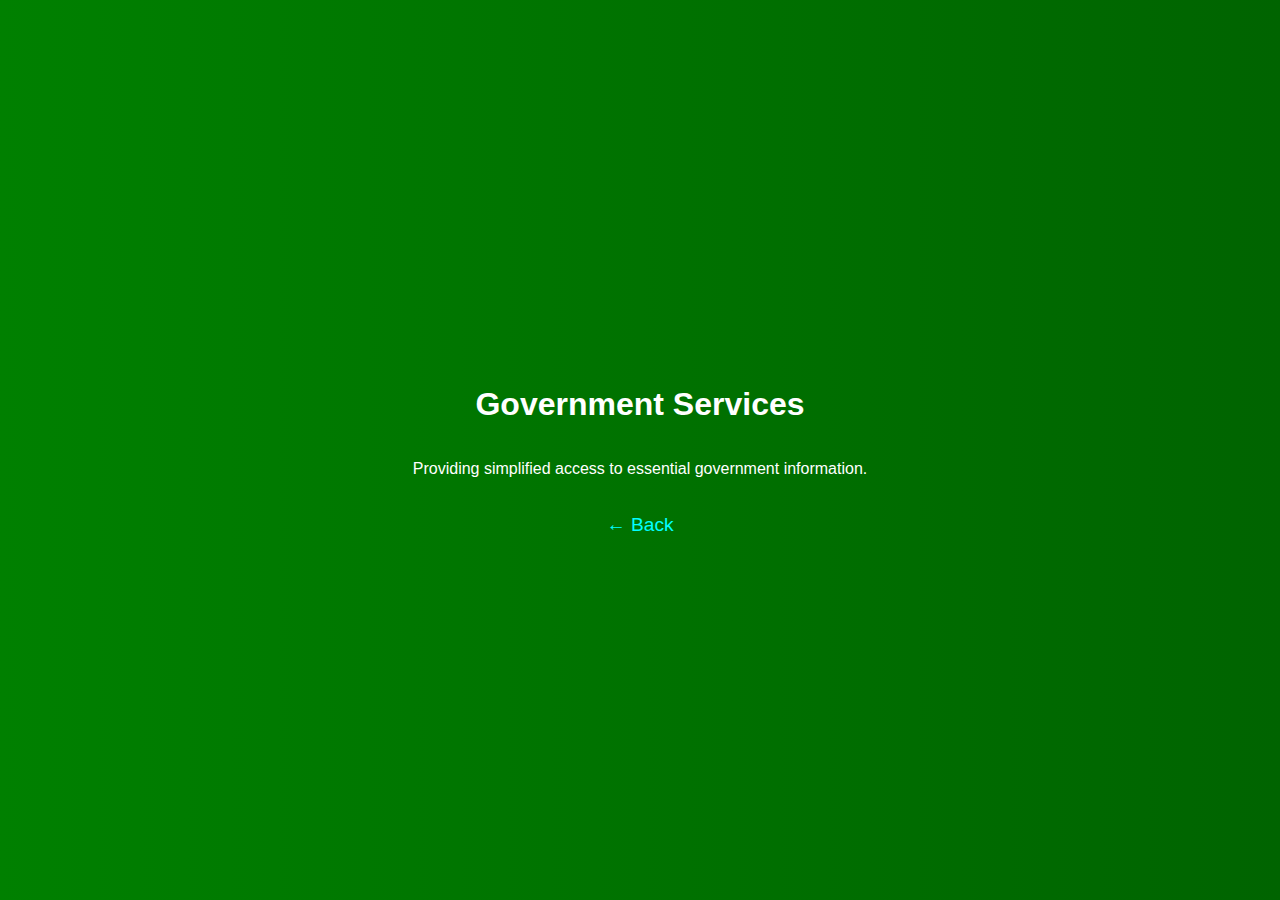
==== gov.html @ 76c25435 "Add files via upload" ====
<!DOCTYPE html>
<html lang="en">
<head>
    <meta charset="UTF-8">
    <meta name="viewport" content="width=device-width, initial-scale=1.0">
    <title>Gov Page</title>
    <link rel="stylesheet" href="styles.css">
</head>
<body>
    <div class="container gov-page">
        <h1>Government Services</h1>
        <p>Providing simplified access to essential government information.</p>
        <a href="index.html" class="back">← Back</a>
    </div>
</body>
</html>
---- styles.css ----
body {
    font-family: Arial, sans-serif;
    text-align: center;
    margin: 0;
    padding: 0;
    background: #111;
    color: white;
}

.container {
    display: flex;
    flex-direction: column;
    align-items: center;
    justify-content: center;
    height: 100vh;
}

h1 { font-size: 2em; }

.circle-container {
    display: flex;
    gap: 20px;
    margin-top: 20px;
}

.circle {
    width: 120px;
    height: 120px;
    display: flex;
    align-items: center;
    justify-content: center;
    border-radius: 50%;
    font-size: 1.2em;
    text-decoration: none;
    color: white;
    transition: transform 0.3s, box-shadow 0.3s;
}

.gov { background: green; }
.law { background: gold; }
.health { background: red; }

.circle:hover {
    transform: scale(1.1);
    box-shadow: 0 0 20px rgba(255, 255, 255, 0.6);
}

.back {
    display: block;
    margin-top: 20px;
    color: cyan;
    text-decoration: none;
    font-size: 1.2em;
}

.gov-page { background: linear-gradient(to right, green, darkgreen); }
.law-page { background: linear-gradient(to right, gold, darkgoldenrod); }
.health-page { background: linear-gradient(to right, red, darkred); }
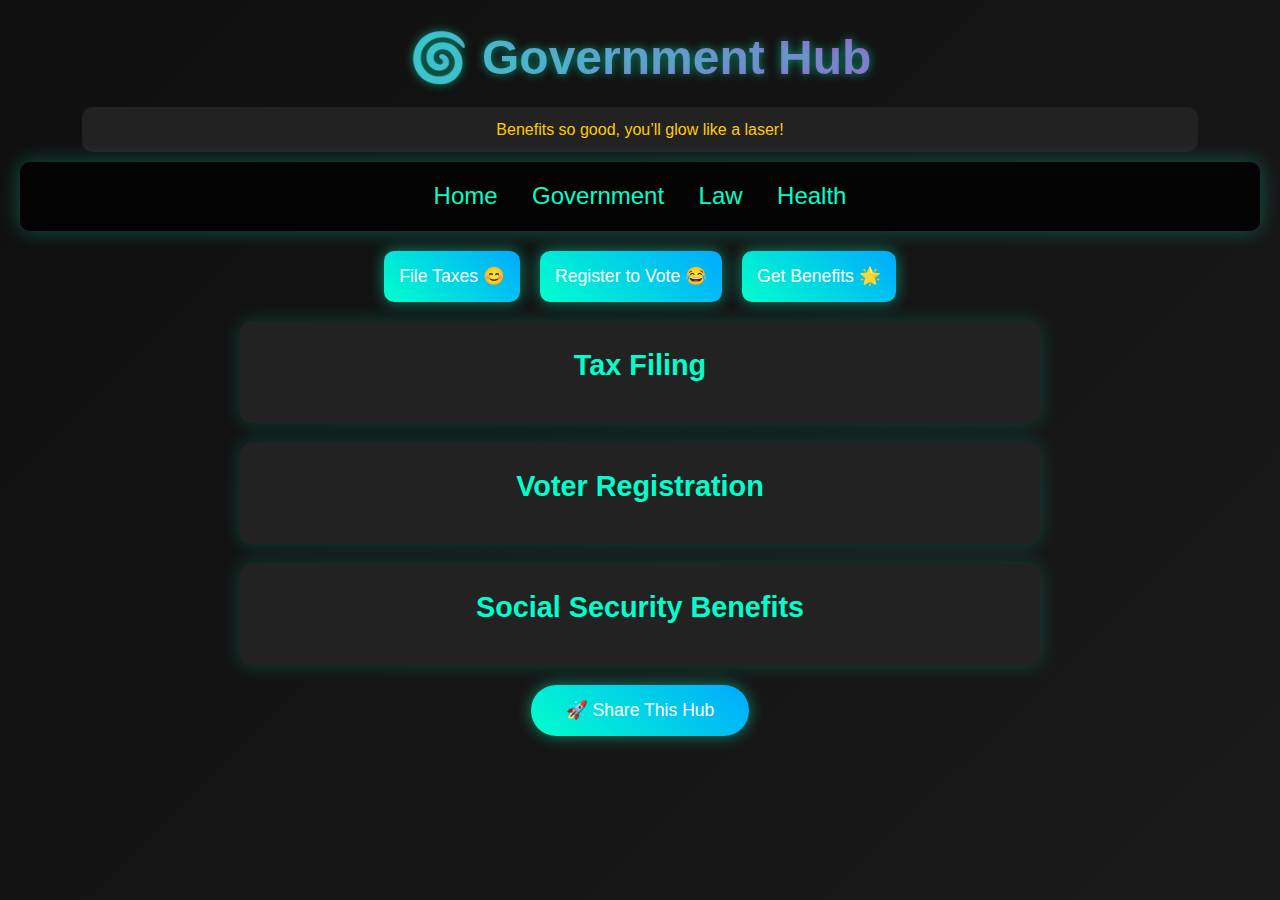
==== commit 103c1599: "Update gov.html" ====
--- a/gov.html
+++ b/gov.html
@@ -3,14 +3,267 @@
 <head>
     <meta charset="UTF-8">
     <meta name="viewport" content="width=device-width, initial-scale=1.0">
-    <title>Gov Page</title>
-    <link rel="stylesheet" href="styles.css">
+    <meta name="description" content="GovLawHealth Portal—Government Hub: Fast, fun, and problem-solving in 3 clicks!">
+    <meta name="keywords" content="government services, taxes, voting, fast, fun">
+    <meta name="author" content="GovLawHealth Team">
+    <meta name="robots" content="index, follow">
+    <meta name="theme-color" content="#00ffcc">
+    <title>🌀 Government Hub | GovLawHealth</title>
+    <meta property="og:title" content="Government Hub | GovLawHealth">
+    <meta property="og:description" content="Solve gov issues fast with a smile—your laser-modern portal!">
+    <meta property="og:url" content="https://webswiftseo.github.io/GovLawHealth-Portal/government.html">
+    <meta property="og:type" content="website">
+    <link rel="icon" href="data:image/svg+xml,<svg xmlns='http://www.w3.org/2000/svg' viewBox='0 0 100 100'><circle cx='50' cy='50' r='40' fill='%2300ffcc'/></svg>">
+    <link rel="manifest" href="/manifest.json">
+    <link rel="stylesheet" href="https://cdnjs.cloudflare.com/ajax/libs/font-awesome/6.5.2/css/all.min.css" integrity="sha512-SnH5WK+bZxgPHs44uWIX+LLJAJ9/2PkPKZ5QiAj6Ta86w+fsb2TkcmfRyVX3pBnMFcV7oQPJkl9QevSCWr3W6A==" crossorigin="anonymous" referrerpolicy="no-referrer" />
+    <style>
+        * { margin: 0; padding: 0; box-sizing: border-box; }
+        body {
+            background: linear-gradient(135deg, #0f0f0f, #1a1a1a);
+            color: #fff;
+            font-family: 'Arial', sans-serif;
+            line-height: 1.6;
+            text-align: center;
+            min-height: 100vh;
+            overflow-x: hidden;
+            padding: 20px;
+        }
+        h1 {
+            font-size: 2rem;
+            background: linear-gradient(90deg, #00ffcc, #ff00cc);
+            -webkit-background-clip: text;
+            color: transparent;
+            margin-bottom: 10px;
+            text-shadow: 0 0 10px rgba(0, 255, 204, 0.5);
+        }
+        #joke {
+            font-size: 1rem;
+            color: #ffcc00;
+            background: #222;
+            padding: 10px;
+            border-radius: 10px;
+            margin: 10px auto;
+            max-width: 90%;
+            animation: fadeIn 2s;
+        }
+        @keyframes fadeIn { 0% { opacity: 0; } 100% { opacity: 1; } }
+        nav {
+            background: rgba(0, 0, 0, 0.8);
+            padding: 15px;
+            border-radius: 10px;
+            box-shadow: 0 0 20px rgba(0, 255, 204, 0.3);
+            margin-bottom: 20px;
+        }
+        nav a {
+            color: #00ffcc;
+            text-decoration: none;
+            font-size: 1.2rem;
+            margin: 0 15px;
+            transition: all 0.3s ease;
+        }
+        nav a:hover { color: #ff00cc; text-shadow: 0 0 15px #ff00cc; }
+        .quick-solve {
+            display: flex;
+            flex-wrap: wrap;
+            justify-content: center;
+            gap: 20px;
+            margin: 20px 0;
+        }
+        .solve-btn {
+            background: linear-gradient(45deg, #00ffcc, #00aaff);
+            border: none;
+            padding: 15px;
+            font-size: 1.1rem;
+            border-radius: 10px;
+            color: #fff;
+            cursor: pointer;
+            box-shadow: 0 0 15px rgba(0, 255, 204, 0.5);
+            transition: all 0.3s ease;
+            width: 100%;
+            max-width: 250px;
+        }
+        .solve-btn:hover {
+            background: linear-gradient(45deg, #ff00cc, #00ccff);
+            box-shadow: 0 0 25px rgba(255, 0, 204, 0.7);
+        }
+        .section {
+            margin: 20px auto;
+            width: 90%;
+            max-width: 800px;
+            background: #222;
+            padding: 20px;
+            border-radius: 10px;
+            box-shadow: 0 0 20px rgba(0, 255, 204, 0.2);
+        }
+        .section h2 {
+            font-size: 1.5rem;
+            color: #00ffcc;
+            margin-bottom: 15px;
+            cursor: pointer;
+            transition: color 0.3s ease;
+        }
+        .section h2:hover { color: #ff00cc; }
+        .content {
+            display: none;
+            font-size: 1rem;
+            color: #ccc;
+            background: #333;
+            padding: 15px;
+            border-radius: 5px;
+            transition: all 0.5s ease;
+        }
+        .content.active { display: block; }
+        .smiley { font-size: 2rem; margin: 10px 0; animation: bounce 1s infinite; }
+        @keyframes bounce { 50% { transform: translateY(-10px); } }
+        .laser-btn {
+            background: linear-gradient(45deg, #00ffcc, #00aaff);
+            border: none;
+            padding: 12px 25px;
+            font-size: 1.1rem;
+            border-radius: 25px;
+            color: #fff;
+            cursor: pointer;
+            box-shadow: 0 0 15px rgba(0, 255, 204, 0.5);
+            transition: all 0.3s ease;
+            margin: 10px auto;
+            display: block;
+            width: 100%;
+            max-width: 300px;
+        }
+        .laser-btn:hover {
+            background: linear-gradient(45deg, #ff00cc, #00ccff);
+            box-shadow: 0 0 25px rgba(255, 0, 204, 0.7);
+        }
+        #status { font-size: 0.9rem; color: #00ffcc; margin: 10px 0; }
+        @media (min-width: 600px) {
+            h1 { font-size: 3rem; }
+            nav a { font-size: 1.5rem; }
+            .solve-btn { width: auto; }
+            .section h2 { font-size: 1.8rem; }
+            .laser-btn { width: auto; padding: 15px 35px; }
+        }
+    </style>
 </head>
 <body>
-    <div class="container gov-page">
-        <h1>Government Services</h1>
-        <p>Providing simplified access to essential government information.</p>
-        <a href="index.html" class="back">← Back</a>
-    </div>
+    <h1>🌀 Government Hub</h1>
+    <div id="joke"></div>
+    <nav>
+        <a href="/GovLawHealth-Portal/index.html">Home</a>
+        <a href="#government">Government</a>
+        <a href="/GovLawHealth-Portal/law.html">Law</a>
+        <a href="/GovLawHealth-Portal/health.html">Health</a>
+    </nav>
+
+    <div class="quick-solve">
+        <button class="solve-btn" onclick="solveProblem('taxes')">File Taxes 😊</button>
+        <button class="solve-btn" onclick="solveProblem('voting')">Register to Vote 😂</button>
+        <button class="solve-btn" onclick="solveProblem('benefits')">Get Benefits 🌟</button>
+    </div>
+
+    <div class="section" id="taxes">
+        <h2 onclick="toggleContent('taxes-content')">Tax Filing</h2>
+        <div id="taxes-content" class="content">
+            <p>File your taxes in 3 clicks—easy peasy!</p>
+            <ul>
+                <li><a href="https://irs.gov">File Online</a></li>
+                <li>Check Refund Status</li>
+                <li>Tax Help Chat</li>
+            </ul>
+            <div class="smiley">😊</div>
+        </div>
+    </div>
+
+    <div class="section" id="voting">
+        <h2 onclick="toggleContent('voting-content')">Voter Registration</h2>
+        <div id="voting-content" class="content">
+            <p>Vote like a boss—registered in no time!</p>
+            <ul>
+                <li><a href="https://vote.gov">Register Now</a></li>
+                <li>Find Polling Place</li>
+                <li>Voting FAQs</li>
+            </ul>
+            <div class="smiley">😂</div>
+        </div>
+    </div>
+
+    <div class="section" id="benefits">
+        <h2 onclick="toggleContent('benefits-content')">Social Security Benefits</h2>
+        <div id="benefits-content" class="content">
+            <p>Get your benefits—shine bright!</p>
+            <ul>
+                <li><a href="https://ssa.gov">Apply Online</a></li>
+                <li>Track Application</li>
+                <li>Support Hotline</li>
+            </ul>
+            <div class="smiley">🌟</div>
+        </div>
+    </div>
+
+    <button class="laser-btn" id="shareBtn">🚀 Share This Hub</button>
+    <div id="status"></div>
+
+    <script>
+        // Random Jokes
+        const jokes = [
+            "Taxes? More like snacks for the gov—pay up and smile!",
+            "Voting’s easy—harder to pick a Netflix show!",
+            "Benefits so good, you’ll glow like a laser!"
+        ];
+        const jokeDiv = document.getElementById('joke');
+        jokeDiv.textContent = jokes[Math.floor(Math.random() * jokes.length)];
+
+        // Toggle Expanding Text Boxes
+        function toggleContent(id) {
+            const content = document.getElementById(id);
+            content.classList.toggle('active');
+        }
+
+        // Quick Problem Solving
+        function solveProblem(type) {
+            const status = document.getElementById('status');
+            if (type === 'taxes') {
+                document.getElementById('taxes-content').classList.add('active');
+                status.textContent = '✅ Taxes filed—smile, you’re done!';
+            } else if (type === 'voting') {
+                document.getElementById('voting-content').classList.add('active');
+                status.textContent = '😂 You’re a voter—laugh it up!';
+            } else if (type === 'benefits') {
+                document.getElementById('benefits-content').classList.add('active');
+                status.textContent = '🌟 Benefits secured—shine on!';
+            }
+            setTimeout(() => status.textContent = '', 3000);
+        }
+
+        // PWA Service Worker
+        if ('serviceWorker' in navigator) {
+            window.addEventListener('load', () => {
+                navigator.serviceWorker.register('/sw.js')
+                    .then(reg => console.log('SW registered'))
+                    .catch(err => console.log('SW failed:', err));
+            });
+        }
+
+        // Share Functionality
+        const shareBtn = document.getElementById('shareBtn');
+        const status = document.getElementById('status');
+        shareBtn.addEventListener('click', async () => {
+            const shareData = {
+                title: 'Government Hub | GovLawHealth',
+                text: '🌀 Solve gov woes fast with a laugh—check this out!',
+                url: window.location.href
+            };
+            if (navigator.share) {
+                try {
+                    await navigator.share(shareData);
+                    status.textContent = '✅ Shared the gov vibes!';
+                } catch (err) {
+                    status.textContent = '❌ Share canceled.';
+                }
+            } else {
+                status.textContent = '⚠️ Sharing not supported.';
+            }
+            setTimeout(() => status.textContent = '', 3000);
+        });
+    </script>
 </body>
-</html>+</html>
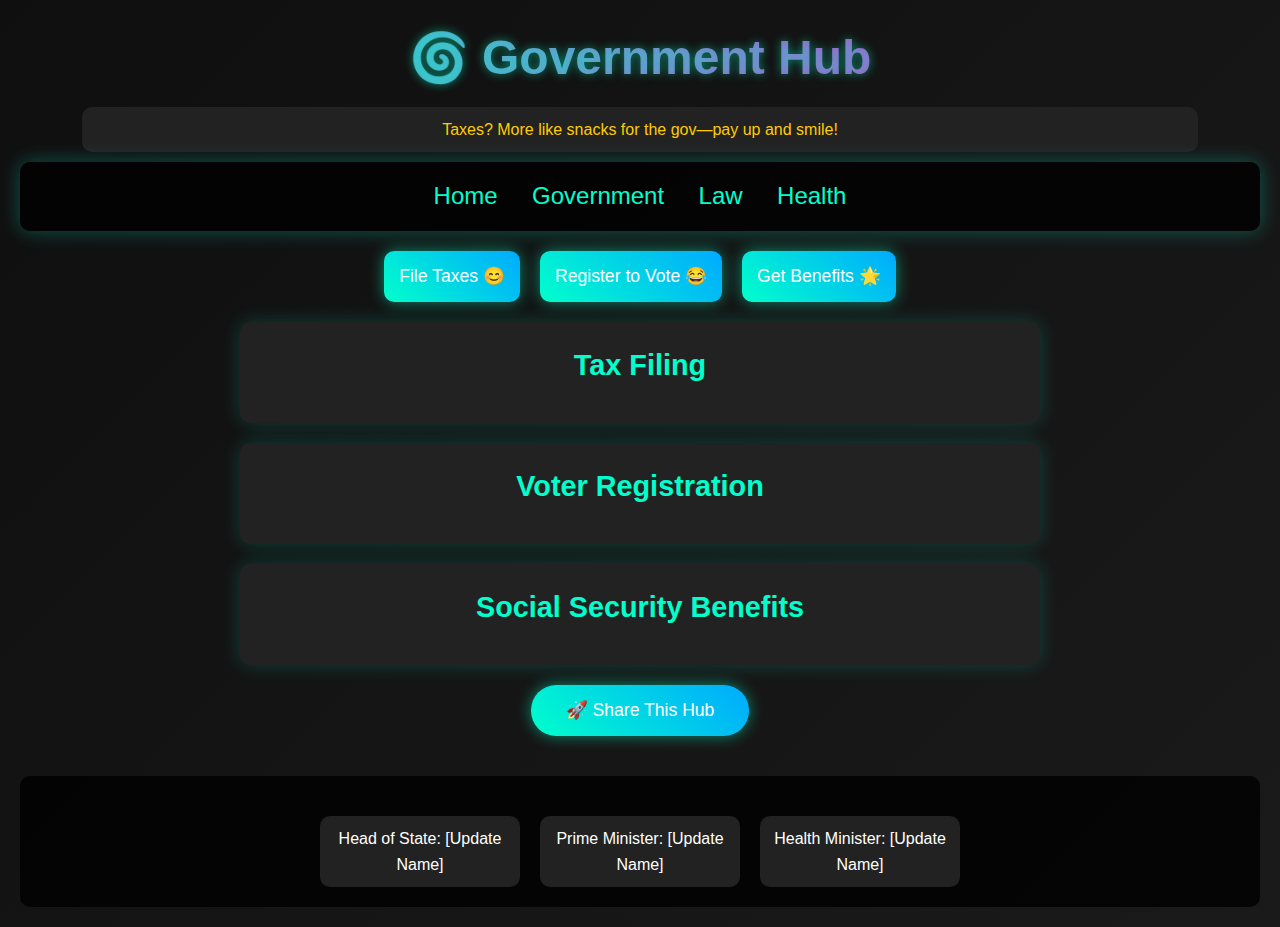
==== commit 08c3b411: "Update gov.html" ====
--- a/gov.html
+++ b/gov.html
@@ -11,7 +11,7 @@
     <title>🌀 Government Hub | GovLawHealth</title>
     <meta property="og:title" content="Government Hub | GovLawHealth">
     <meta property="og:description" content="Solve gov issues fast with a smile—your laser-modern portal!">
-    <meta property="og:url" content="https://webswiftseo.github.io/GovLawHealth-Portal/government.html">
+    <meta property="og:url" content="https://webswiftseo.github.io/GovLawHealth-Portal/gov.html">
     <meta property="og:type" content="website">
     <link rel="icon" href="data:image/svg+xml,<svg xmlns='http://www.w3.org/2000/svg' viewBox='0 0 100 100'><circle cx='50' cy='50' r='40' fill='%2300ffcc'/></svg>">
     <link rel="manifest" href="/manifest.json">
@@ -135,12 +135,52 @@
             box-shadow: 0 0 25px rgba(255, 0, 204, 0.7);
         }
         #status { font-size: 0.9rem; color: #00ffcc; margin: 10px 0; }
+        footer {
+            margin-top: 40px;
+            padding: 20px;
+            background: rgba(0, 0, 0, 0.8);
+            border-radius: 10px;
+        }
+        .social-links {
+            display: flex;
+            justify-content: center;
+            gap: 20px;
+            flex-wrap: wrap;
+        }
+        .social-links a {
+            color: #00ffcc;
+            font-size: 1.5rem;
+            transition: all 0.3s ease;
+        }
+        .social-links a:hover {
+            color: #ff00cc;
+            transform: scale(1.2) rotate(10deg);
+            text-shadow: 0 0 15px #ff00cc;
+        }
+        .gov-heads {
+            display: flex;
+            justify-content: center;
+            gap: 20px;
+            margin-top: 20px;
+            flex-wrap: wrap;
+        }
+        .gov-figure {
+            font-size: 1rem;
+            padding: 10px;
+            background: #222;
+            border-radius: 10px;
+            animation: pulse 2s infinite;
+            width: 100%;
+            max-width: 200px;
+        }
+        @keyframes pulse { 50% { box-shadow: 0 0 15px rgba(0, 255, 204, 0.5); } }
         @media (min-width: 600px) {
             h1 { font-size: 3rem; }
             nav a { font-size: 1.5rem; }
             .solve-btn { width: auto; }
             .section h2 { font-size: 1.8rem; }
             .laser-btn { width: auto; padding: 15px 35px; }
+            .gov-figure { width: auto; }
         }
     </style>
 </head>
@@ -148,10 +188,10 @@
     <h1>🌀 Government Hub</h1>
     <div id="joke"></div>
     <nav>
-        <a href="/GovLawHealth-Portal/index.html">Home</a>
-        <a href="#government">Government</a>
-        <a href="/GovLawHealth-Portal/law.html">Law</a>
-        <a href="/GovLawHealth-Portal/health.html">Health</a>
+        <a href="https://webswiftseo.github.io/GovLawHealth-Portal/">Home</a>
+        <a href="https://webswiftseo.github.io/GovLawHealth-Portal/gov.html">Government</a>
+        <a href="https://webswiftseo.github.io/GovLawHealth-Portal/law.html">Law</a>
+        <a href="https://webswiftseo.github.io/GovLawHealth-Portal/health.html">Health</a>
     </nav>
 
     <div class="quick-solve">
@@ -202,8 +242,23 @@
     <button class="laser-btn" id="shareBtn">🚀 Share This Hub</button>
     <div id="status"></div>
 
+    <footer>
+        <div class="social-links">
+            <a href="https://twitter.com" target="_blank" title="Twitter"><i class="fab fa-twitter"></i></a>
+            <a href="https://facebook.com" target="_blank" title="Facebook"><i class="fab fa-facebook"></i></a>
+            <a href="https://instagram.com" target="_blank" title="Instagram"><i class="fab fa-instagram"></i></a>
+            <a href="https://linkedin.com" target="_blank" title="LinkedIn"><i class="fab fa-linkedin"></i></a>
+            <a href="https://youtube.com" target="_blank" title="YouTube"><i class="fab fa-youtube"></i></a>
+            <a href="https://tiktok.com" target="_blank" title="TikTok"><i class="fab fa-tiktok"></i></a>
+        </div>
+        <div class="gov-heads">
+            <div class="gov-figure" id="head1">Head of State: [Update Name]</div>
+            <div class="gov-figure" id="head2">Prime Minister: [Update Name]</div>
+            <div class="gov-figure" id="head3">Health Minister: [Update Name]</div>
+        </div>
+    </footer>
+
     <script>
-        // Random Jokes
         const jokes = [
             "Taxes? More like snacks for the gov—pay up and smile!",
             "Voting’s easy—harder to pick a Netflix show!",
@@ -212,13 +267,11 @@
         const jokeDiv = document.getElementById('joke');
         jokeDiv.textContent = jokes[Math.floor(Math.random() * jokes.length)];
 
-        // Toggle Expanding Text Boxes
         function toggleContent(id) {
             const content = document.getElementById(id);
             content.classList.toggle('active');
         }
 
-        // Quick Problem Solving
         function solveProblem(type) {
             const status = document.getElementById('status');
             if (type === 'taxes') {
@@ -234,7 +287,6 @@
             setTimeout(() => status.textContent = '', 3000);
         }
 
-        // PWA Service Worker
         if ('serviceWorker' in navigator) {
             window.addEventListener('load', () => {
                 navigator.serviceWorker.register('/sw.js')
@@ -243,7 +295,6 @@
             });
         }
 
-        // Share Functionality
         const shareBtn = document.getElementById('shareBtn');
         const status = document.getElementById('status');
         shareBtn.addEventListener('click', async () => {
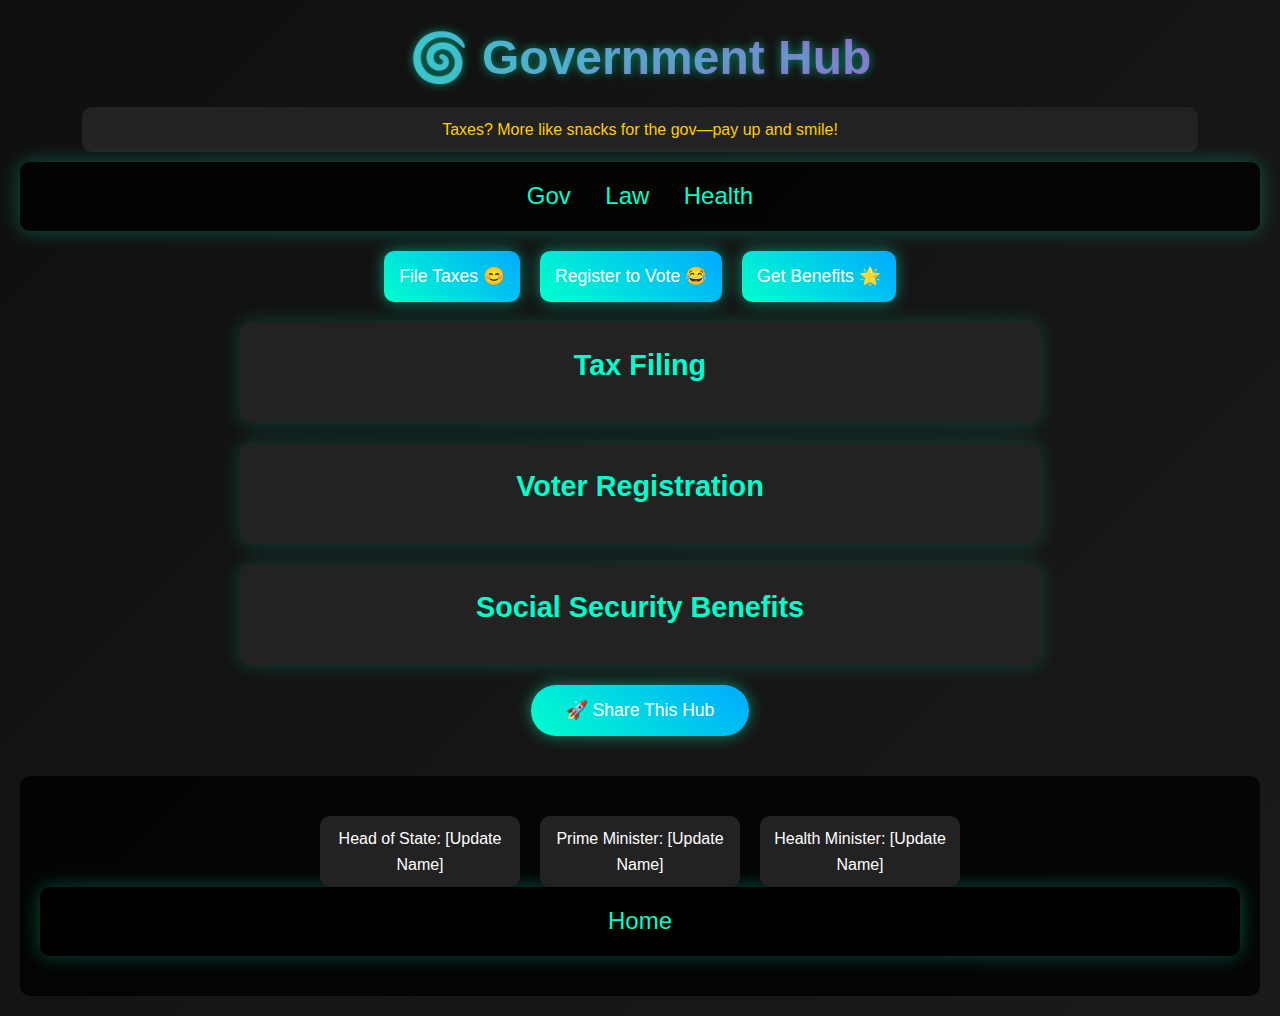
==== commit f6e39ac8: "Update gov.html" ====
--- a/gov.html
+++ b/gov.html
@@ -188,8 +188,7 @@
     <h1>🌀 Government Hub</h1>
     <div id="joke"></div>
     <nav>
-        <a href="https://webswiftseo.github.io/GovLawHealth-Portal/">Home</a>
-        <a href="https://webswiftseo.github.io/GovLawHealth-Portal/gov.html">Government</a>
+        <a href="https://webswiftseo.github.io/GovLawHealth-Portal/gov.html">Gov</a>
         <a href="https://webswiftseo.github.io/GovLawHealth-Portal/law.html">Law</a>
         <a href="https://webswiftseo.github.io/GovLawHealth-Portal/health.html">Health</a>
     </nav>
@@ -255,6 +254,11 @@
             <div class="gov-figure" id="head1">Head of State: [Update Name]</div>
             <div class="gov-figure" id="head2">Prime Minister: [Update Name]</div>
             <div class="gov-figure" id="head3">Health Minister: [Update Name]</div>
+        </div>
+        <div class="home">
+            <nav>
+        <a href="#home">Home</a>
+            </nav>
         </div>
     </footer>
 
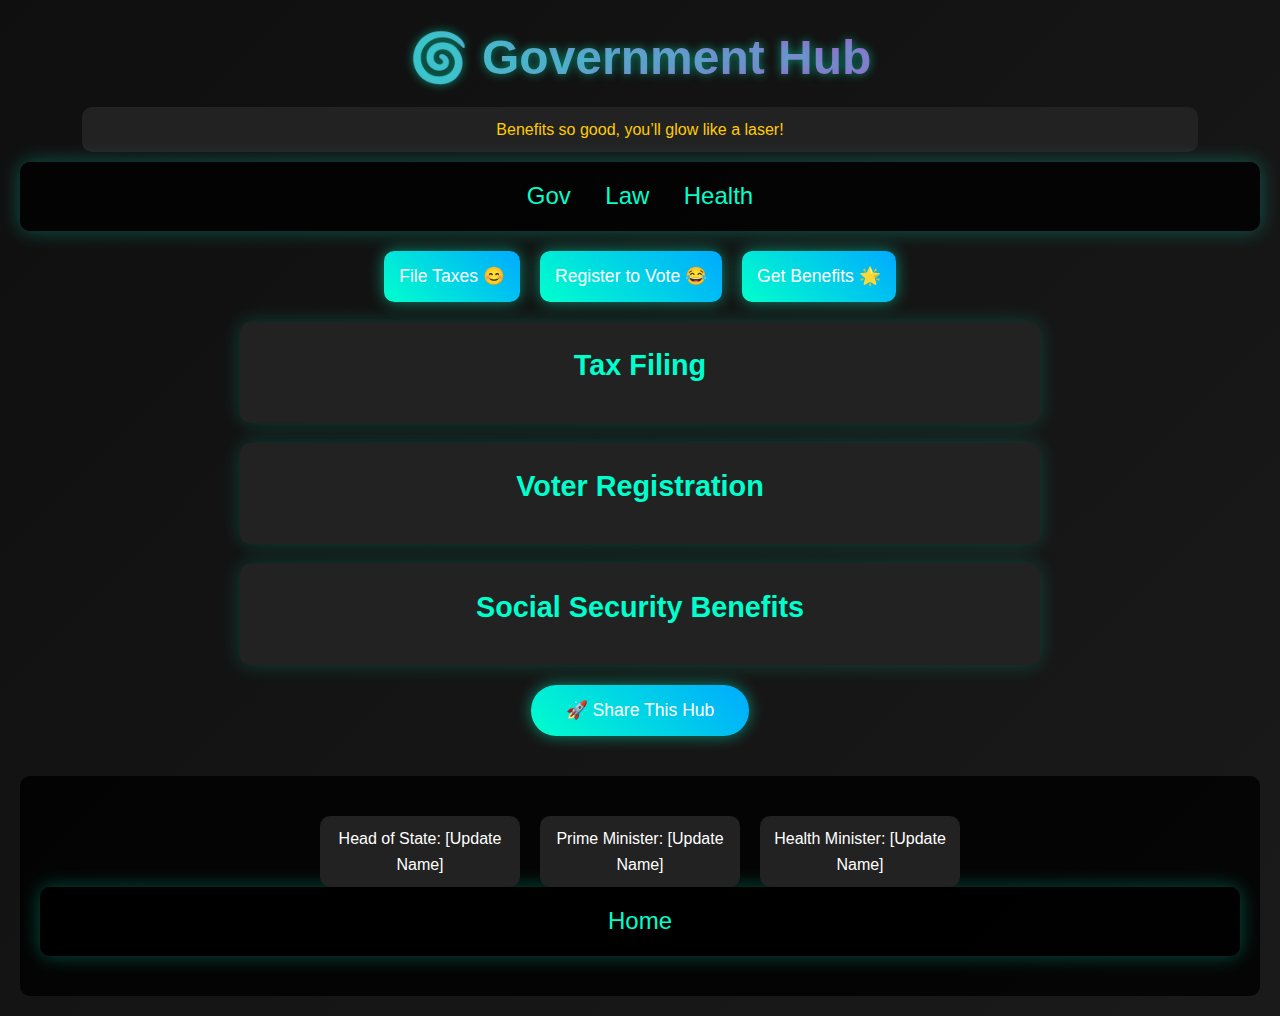
==== commit 57912a0c: "Update gov.html" ====
--- a/gov.html
+++ b/gov.html
@@ -257,7 +257,7 @@
         </div>
         <div class="home">
             <nav>
-        <a href="#home">Home</a>
+        <a href="https://webswiftseo.github.io/GovLawHealth-Portal/">Home</a>
             </nav>
         </div>
     </footer>
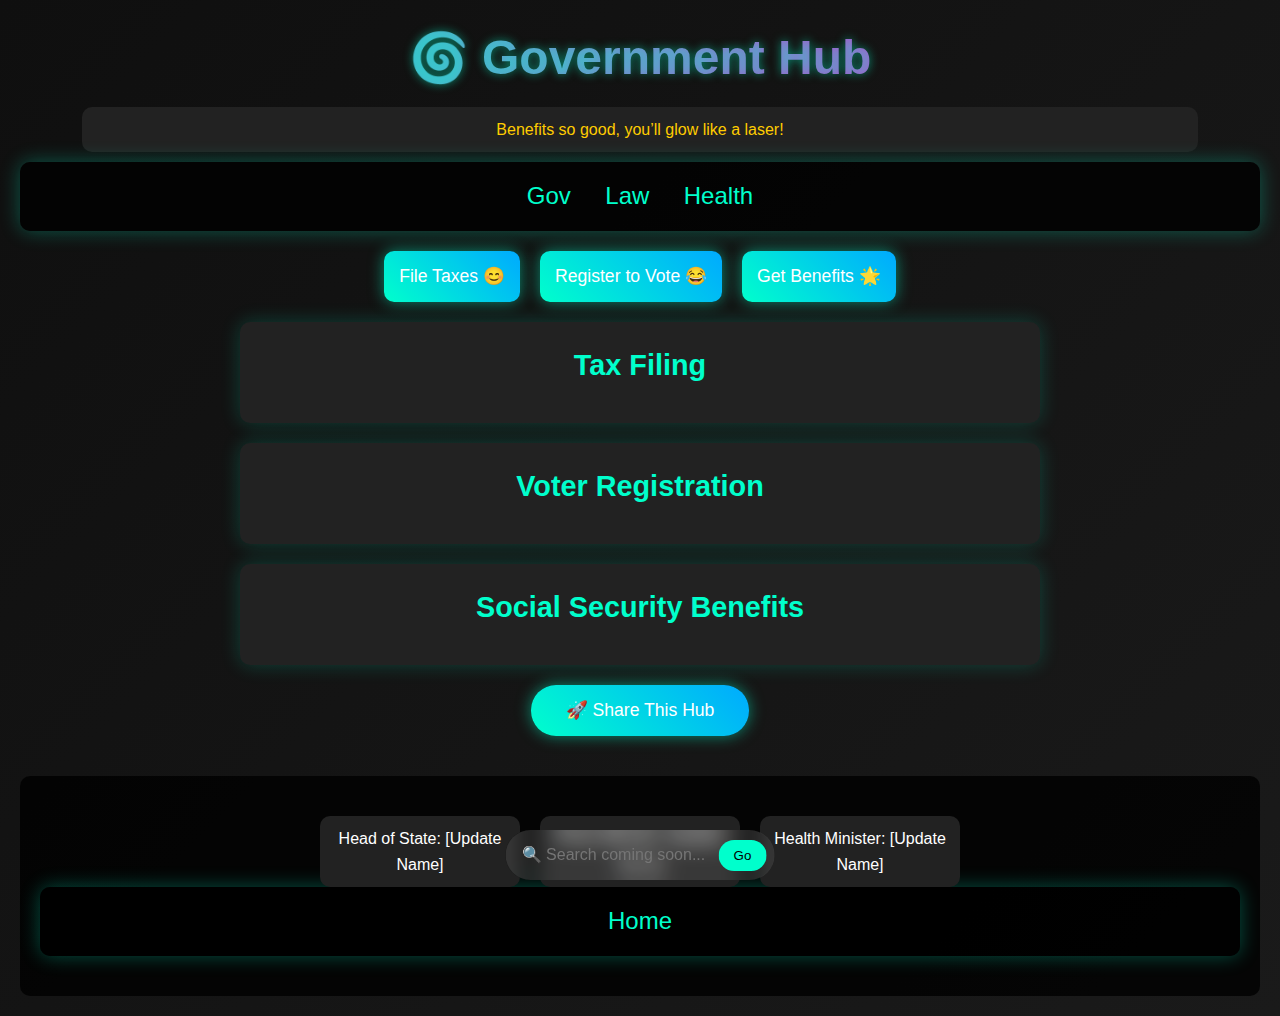
==== commit b57c45f0: "Update gov.html" ====
--- a/gov.html
+++ b/gov.html
@@ -182,6 +182,37 @@
             .laser-btn { width: auto; padding: 15px 35px; }
             .gov-figure { width: auto; }
         }
+               .search-container {
+            position: fixed;
+            bottom: 20px;
+            left: 50%;
+            transform: translateX(-50%);
+            display: flex;
+            align-items: center;
+            background: rgba(255, 255, 255, 0.1);
+            padding: 8px;
+            border-radius: 25px;
+            backdrop-filter: blur(10px);
+        }
+        .search-bar {
+            border: none;
+            padding: 8px;
+            border-radius: 20px;
+            outline: none;
+            background: transparent;
+            color: white;
+            font-size: 1rem;
+            width: 200px;
+        }
+        .search-btn {
+            background: #00ffcc;
+            border: none;
+            color: black;
+            padding: 8px 15px;
+            border-radius: 20px;
+            cursor: pointer;
+            margin-left: 5px;
+        }
     </style>
 </head>
 <body>
@@ -260,6 +291,9 @@
         <a href="https://webswiftseo.github.io/GovLawHealth-Portal/">Home</a>
             </nav>
         </div>
+        <div class="search-container">
+            <input type="text" id="search" class="search-bar" placeholder="🔍 Search coming soon...">
+        <button onclick="performSearch()" class="search-btn">Go</button>
     </footer>
 
     <script>
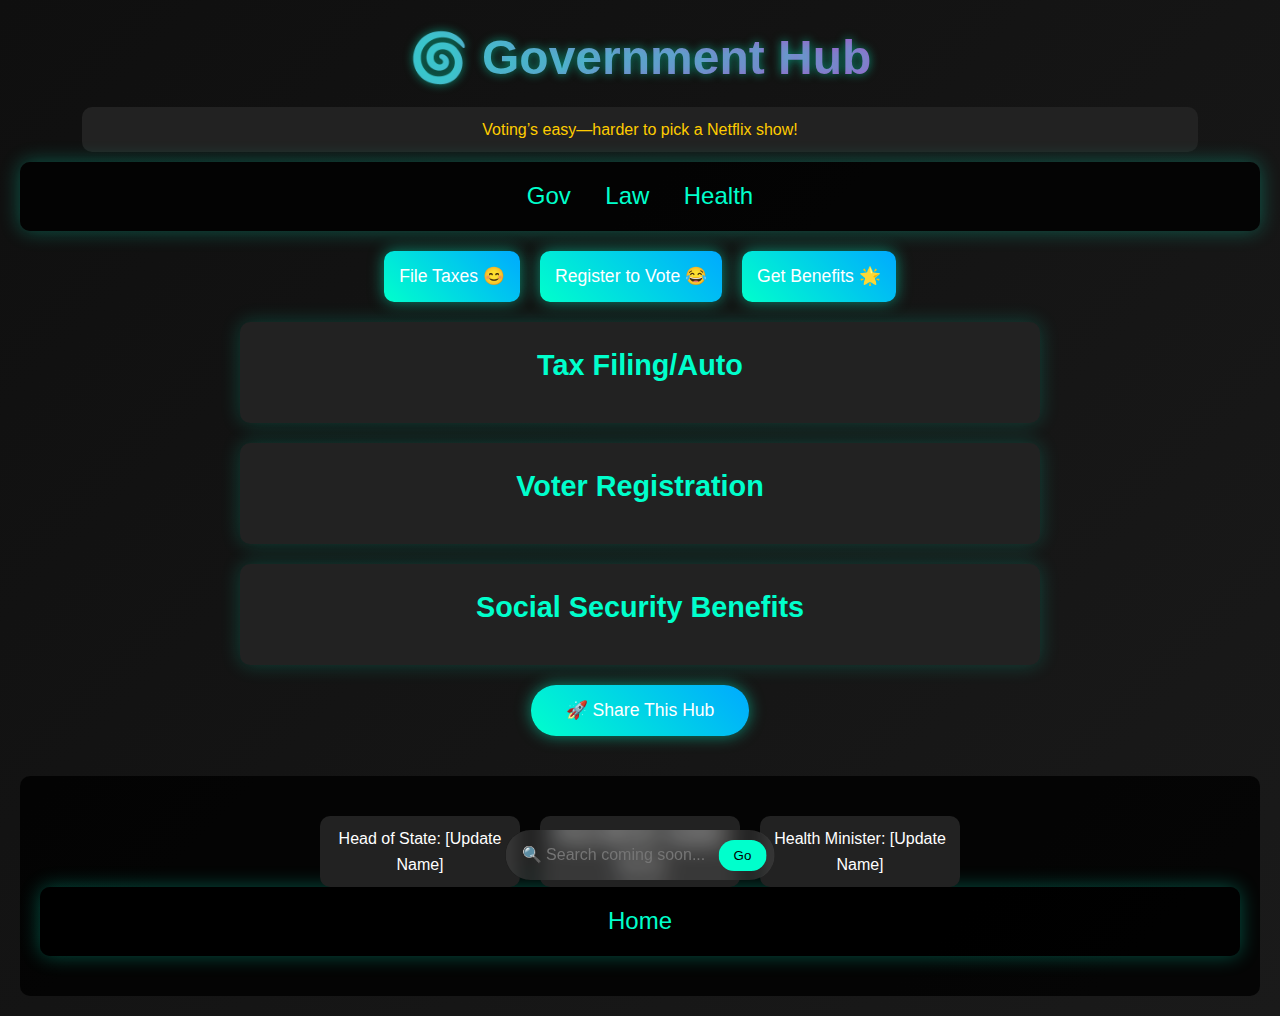
==== commit 4694bee0: "Update gov.html" ====
--- a/gov.html
+++ b/gov.html
@@ -231,7 +231,7 @@
     </div>
 
     <div class="section" id="taxes">
-        <h2 onclick="toggleContent('taxes-content')">Tax Filing</h2>
+        <h2 onclick="toggleContent('taxes-content')">Tax Filing/Auto</h2>
         <div id="taxes-content" class="content">
             <p>File your taxes in 3 clicks—easy peasy!</p>
             <ul>
